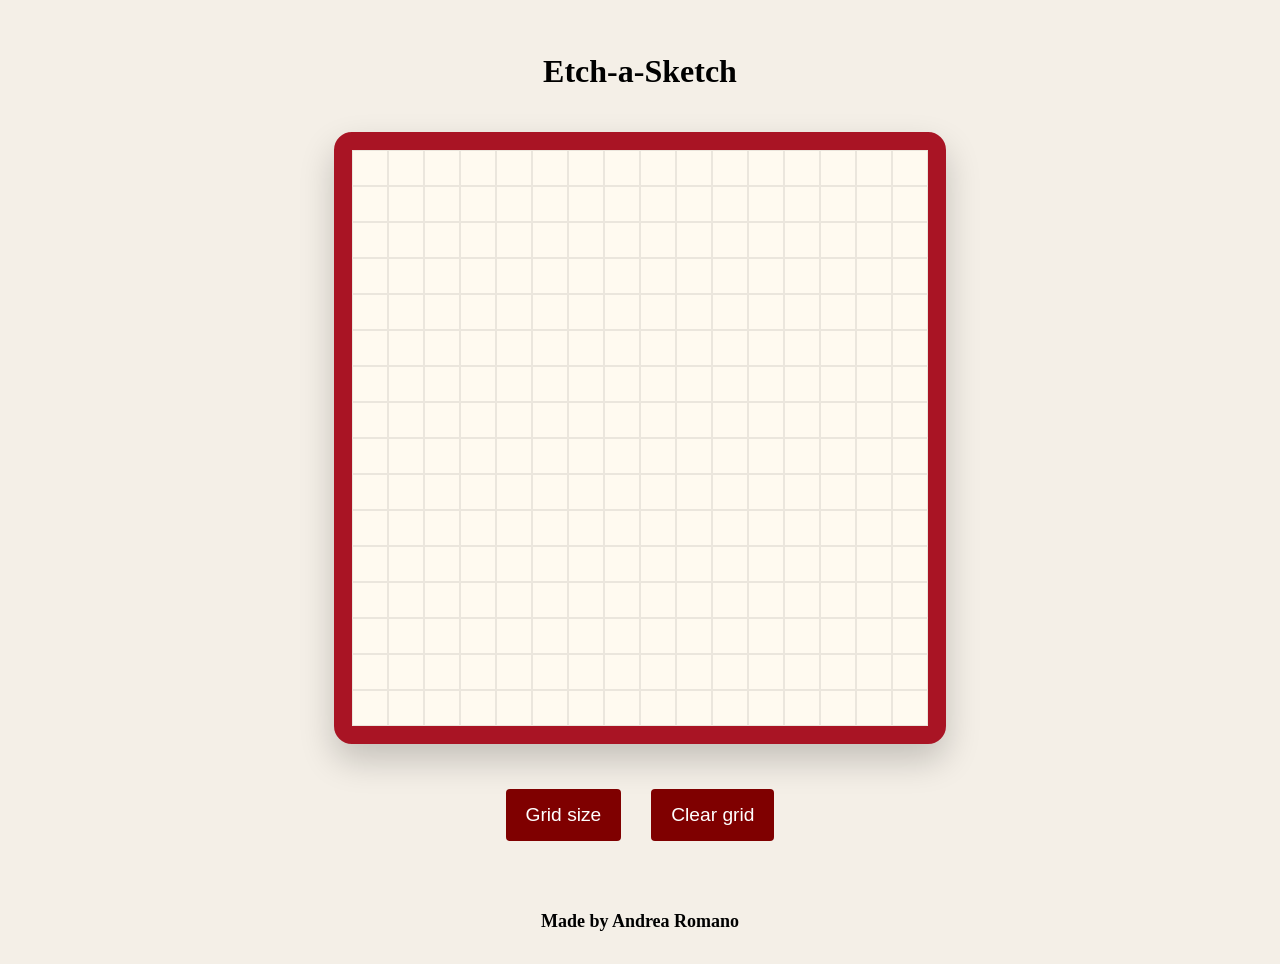
==== etch-a-Sketch/index.html @ e2babd96 "made the project etch a sketch with CSS, JS e HTML" ====
<!DOCTYPE html>
<html lang="en">
<head>
    <meta charset="UTF-8">
    <meta name="viewport" content="width=device-width, initial-scale=1.0">
    <link rel="stylesheet" href="style.css">
    <title>Etch-a-Sketch</title>
</head>
<body>
    <h1>Etch-a-Sketch</h1>
    <div id="grid"></div>

    <div class="btnContainer">
        <button id="gridBtn">Grid size</button>
        <button id="clearBtn">Clear grid</button>
    </div>

    <footer>Made by Andrea Romano</footer>
    <script src="script.js"></script>
</body>
</html>
---- etch-a-Sketch/style.css ----
*{
    box-sizing: border-box;
}

/* body {
    min-height: 100vh;
    display: flex;
    flex-direction: column;
    align-items: center;
    justify-content: center;
}

#grid {
    display: flex;
    /* align-items: center; 
    flex-wrap: wrap;
    align-content: center;

    /* the default canvas dimensions 
    width: 960px;
    height: 960px;
}


.block{
    background-color: #7f0000;
    border: 1px solid black;
} 
*/

div.btnContainer{
    display: flex;
    margin: 20px;
    gap: 20px;
}

button {
  background-color: #7f0000;
  border: 0;
  border-radius: 4px;
  color: #fff;
  cursor: pointer;
  font-size: 1.2em;
  margin: 5px;
  padding: 15px 20px;
  text-align: center;
}

button:hover{
    background-color: #5d0202;
}

footer{
    margin-top: 25px;
    font-size: 18px;
    font-weight: bold;
}

body {
    min-height: 100vh;
    margin: 0;
    padding: clamp(1rem, 3vw, 2rem);

    display: flex;
    flex-direction: column;
    align-items: center;
    justify-content: center;
    gap: 1.25rem;

    background: #f4efe7;
}

#grid {
    --grid-size: 16;

    width: min(88vw, 68vh, 720px);
    aspect-ratio: 1;

    display: flex;
    flex-wrap: wrap;
    align-items: center;
    align-content: center;

    overflow: hidden;
    border: clamp(10px, 2vw, 18px) solid #a91424;
    border-radius: 18px;
    background-color: #fffaf0;
    box-shadow: 0 16px 35px rgb(0 0 0 / 20%);
}

.block {
    flex: 0 0 calc(100% / var(--grid-size));
    height: calc(100% / var(--grid-size));

    background-color: #fffaf0;
    border: 1px solid rgb(0 0 0 / 8%);
}
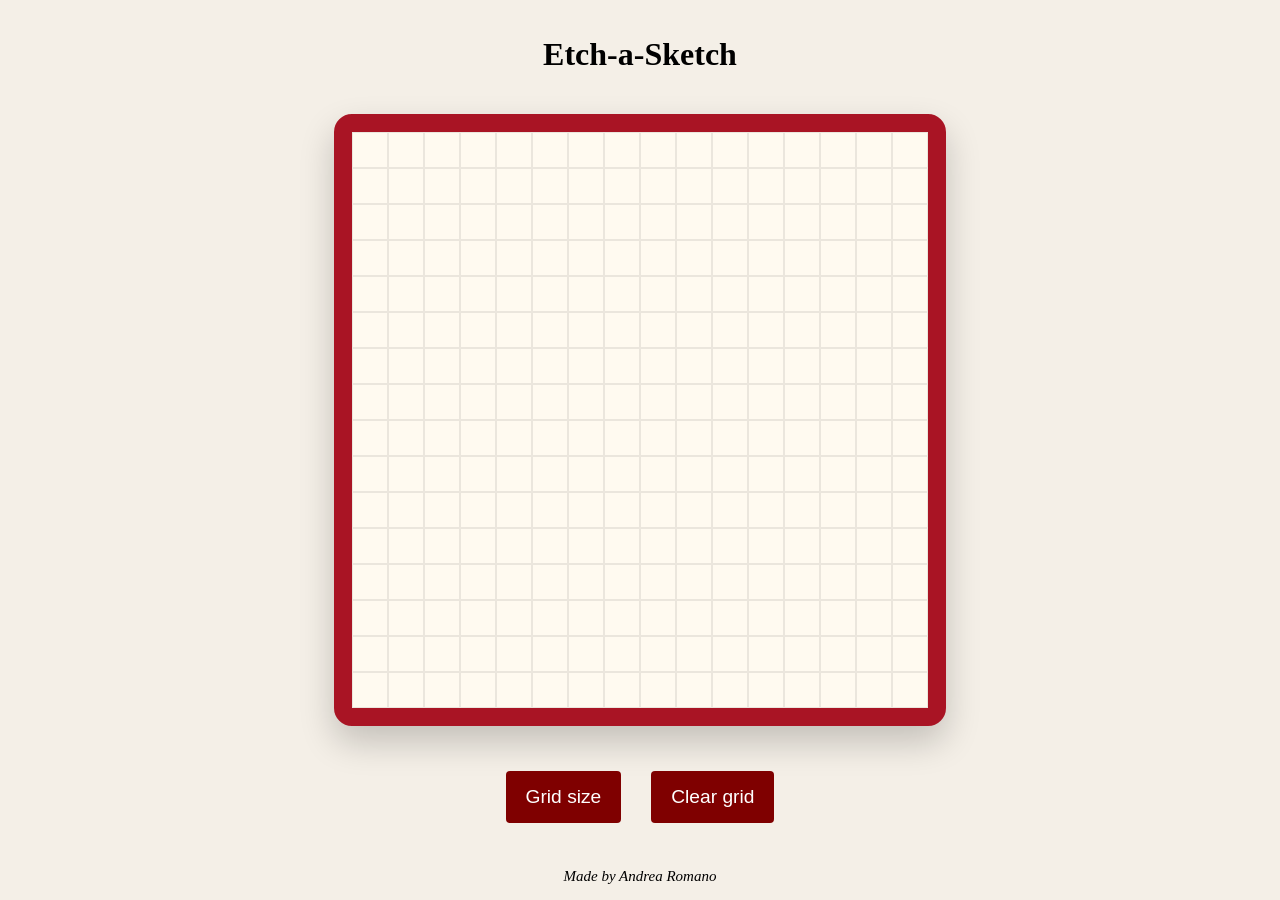
==== commit 9b56ce4a: "Improve Rock Paper Scissors UI and add Etch-a-Sketch favicon" ====
--- a/etch-a-Sketch/index.html
+++ b/etch-a-Sketch/index.html
@@ -4,6 +4,7 @@
     <meta charset="UTF-8">
     <meta name="viewport" content="width=device-width, initial-scale=1.0">
     <link rel="stylesheet" href="style.css">
+    <link rel="icon" href="img/favicon.svg" type="image/svg+xml">
     <title>Etch-a-Sketch</title>
 </head>
 <body>
--- a/etch-a-Sketch/style.css
+++ b/etch-a-Sketch/style.css
@@ -1,65 +1,10 @@
 *{
     box-sizing: border-box;
-}
-
-/* body {
-    min-height: 100vh;
-    display: flex;
-    flex-direction: column;
-    align-items: center;
-    justify-content: center;
-}
-
-#grid {
-    display: flex;
-    /* align-items: center; 
-    flex-wrap: wrap;
-    align-content: center;
-
-    /* the default canvas dimensions 
-    width: 960px;
-    height: 960px;
-}
-
-
-.block{
-    background-color: #7f0000;
-    border: 1px solid black;
-} 
-*/
-
-div.btnContainer{
-    display: flex;
-    margin: 20px;
-    gap: 20px;
-}
-
-button {
-  background-color: #7f0000;
-  border: 0;
-  border-radius: 4px;
-  color: #fff;
-  cursor: pointer;
-  font-size: 1.2em;
-  margin: 5px;
-  padding: 15px 20px;
-  text-align: center;
-}
-
-button:hover{
-    background-color: #5d0202;
-}
-
-footer{
-    margin-top: 25px;
-    font-size: 18px;
-    font-weight: bold;
 }
 
 body {
     min-height: 100vh;
     margin: 0;
-    padding: clamp(1rem, 3vw, 2rem);
 
     display: flex;
     flex-direction: column;
@@ -71,7 +16,8 @@
 }
 
 #grid {
-    --grid-size: 16;
+    --grid-size: 16; /* default grid size */
+    touch-action: none; /* Prevent default scrolling inside the grid */
 
     width: min(88vw, 68vh, 720px);
     aspect-ratio: 1;
@@ -94,4 +40,37 @@
 
     background-color: #fffaf0;
     border: 1px solid rgb(0 0 0 / 8%);
-}+}
+
+div.btnContainer {
+    display: flex;
+    margin: 20px;
+    gap: 20px;
+}
+
+button {
+  background-color: #7f0000;
+  border: 0;
+  border-radius: 4px;
+  color: #fff;
+  cursor: pointer;
+  font-size: 1.2em;
+  margin: 5px;
+  padding: 15px 20px;
+  text-align: center;
+}
+
+button:hover {
+    background-color: #5d0202;
+}
+
+footer {
+    font-size: 15px;
+    font-style: italic;
+}
+
+@media (max-width: 480px) {
+    footer {
+        font-size: 12px;
+    }
+}
